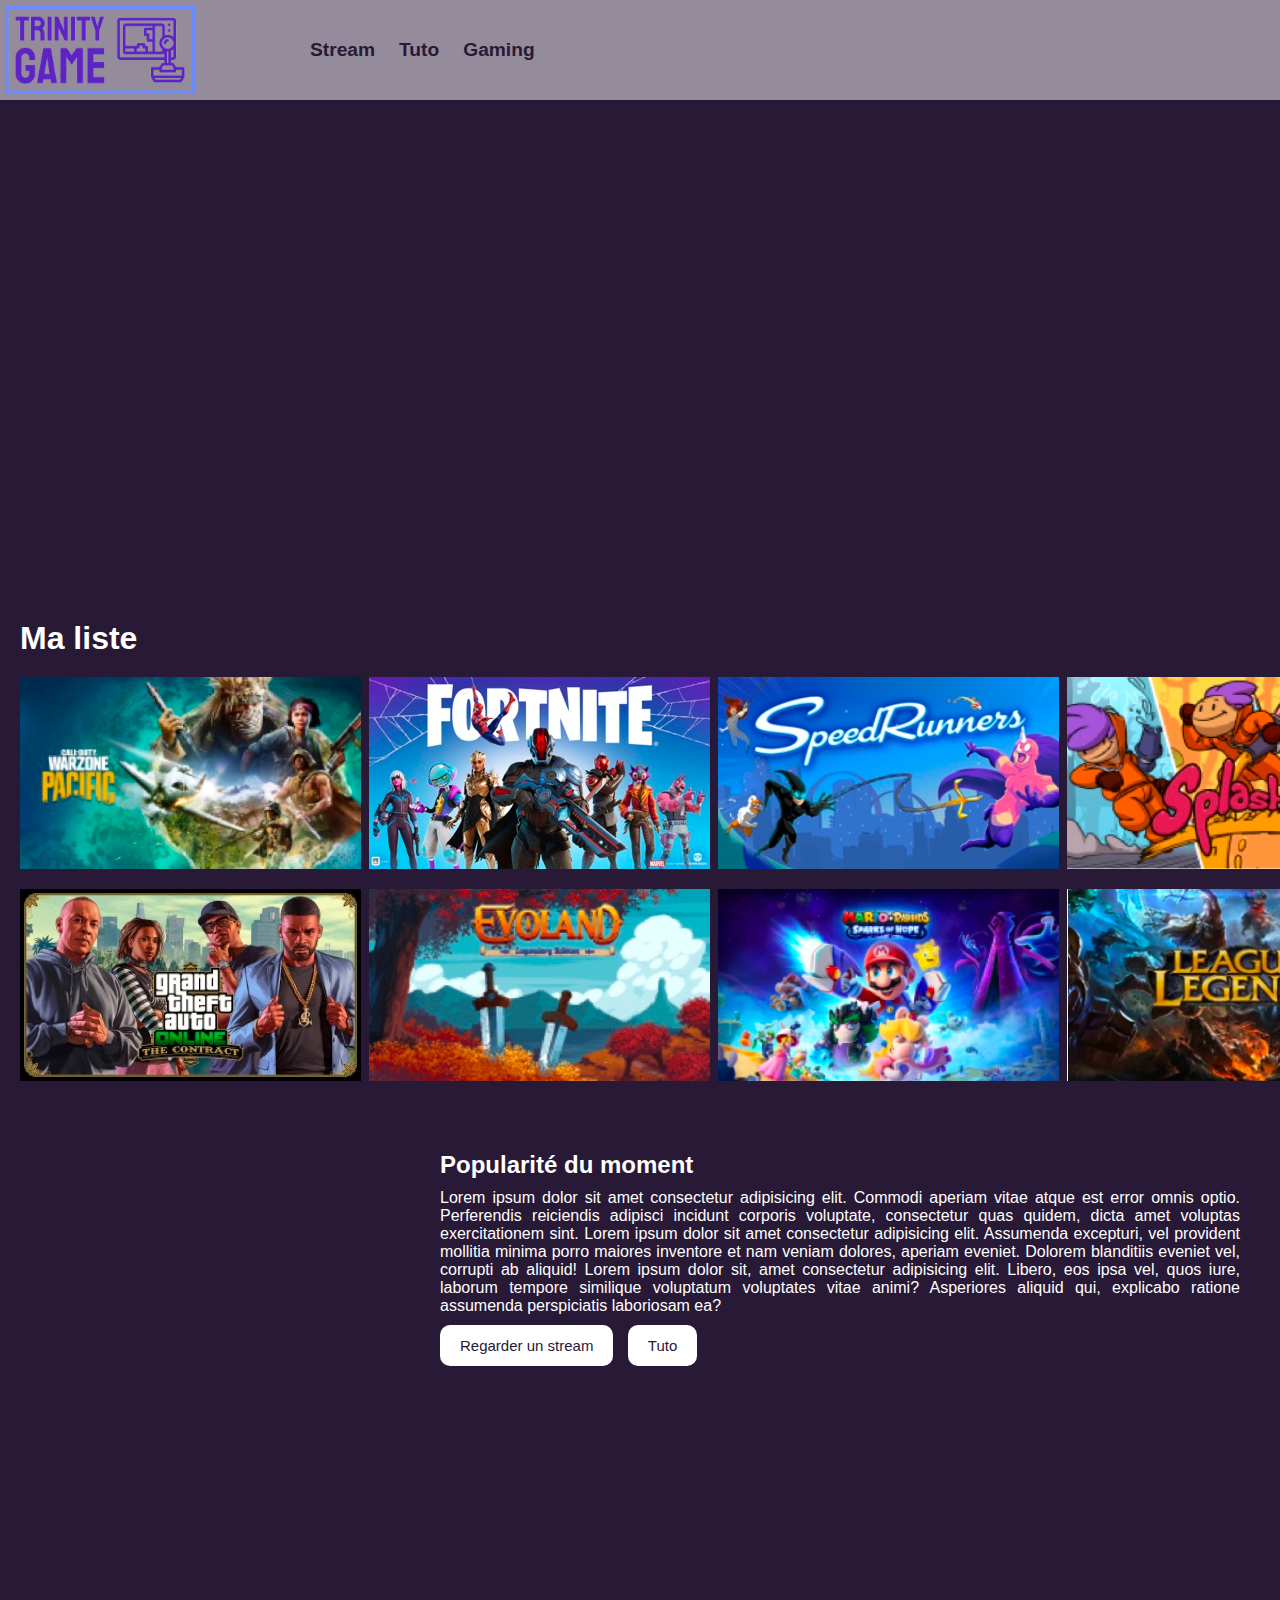
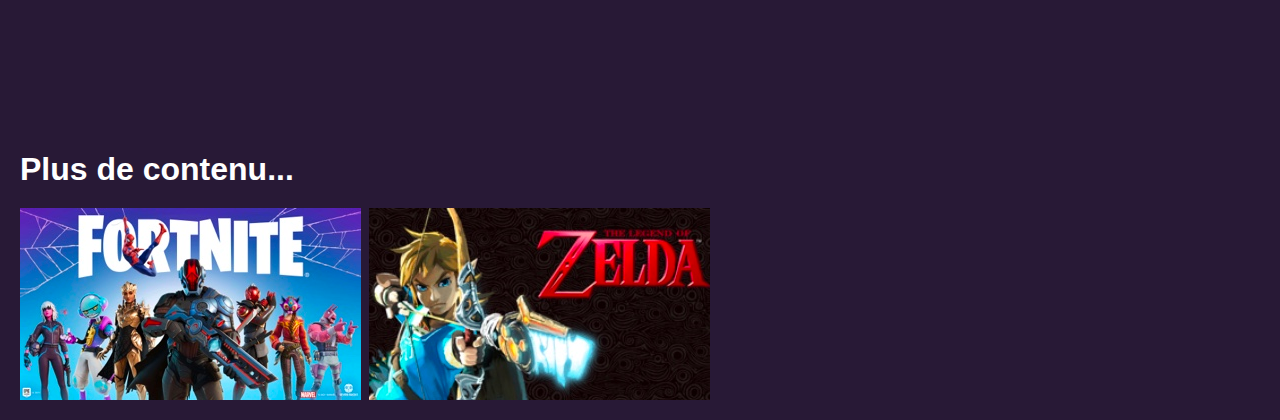
==== accueil.html @ 1bad74d0 "ajout de netflix x twitch de soukeyna Togba" ====
<!DOCTYPE html>
<html lang="en">
<head>
    <meta charset="UTF-8">
    <meta http-equiv="X-UA-Compatible" content="IE=edge">
    <meta name="viewport" content="width=device-width, initial-scale=1.0">
    <link rel="stylesheet" href="accueil.css">
    <title>Document</title>
</head>
<body>
    <nav>
        <img src="res/logo_small.png"/>

        <div class="liens">
            <a href="">Stream</a>
            <a href="">Tuto</a>
            <a href="">Gaming</a>
        </div>
    </nav>

    <div id="video">
        <video autoplay muted> 
            <source src="video/SpeedRunners Launch Trailer.mp4" >
        </video>
    </div>

    <div id="images">
        <h1> Ma liste </h1>

        <div class="ligne">
            <img src="res/t1.JPG">
            <img src="res/t9.JPG">
            <img src="res/t3.JPG">
            <img src="res/t4.JPG">
        </div>

        <div class="ligne">
            <img src="res/t5.JPG">
            <img src="res/t6.JPG">
            <img src="res/t7.JPG">
            <img src="res/t8.JPG">
            
        </div>
    </div>

    <section id="videoettexte">
    <div class="ligne">

        <div id="video">
            <video autoplay muted src="video/IMG_0261.mov"> </video>
        </div>

        <div id="texte">
            <h2>Popularité du moment</h2>
            <p> Lorem ipsum dolor sit amet consectetur adipisicing elit. Commodi aperiam vitae atque est error omnis optio.
                Perferendis reiciendis adipisci incidunt corporis voluptate, consectetur quas quidem, dicta amet voluptas exercitationem
                sint. Lorem ipsum dolor sit amet consectetur adipisicing elit. Assumenda excepturi, vel provident mollitia minima porro 
                maiores inventore et nam veniam dolores, aperiam eveniet. Dolorem blanditiis eveniet vel, corrupti ab aliquid! Lorem ipsum
                 dolor sit, amet consectetur adipisicing elit. Libero, eos ipsa vel, quos iure, laborum tempore similique voluptatum voluptates
                vitae animi? Asperiores aliquid qui, explicabo ratione assumenda perspiciatis laboriosam ea?</p>

            <button>Regarder un stream</button> 
            <button>Tuto</button>   
        </div>

    </div>
    </section>


    <div id="images">
        <h1> Plus de contenu... </h1>

        <div class="ligne">
            <img src="res/t9.JPG">
            <img src="res/t10.JPG">
        </div>

    </div>
   
</body>
</html>
---- accueil.css ----
*{
    margin: 0;
    padding: 0;
}

/*couleur du fond*/
body {
    background-color: rgb(40, 25, 54);
}

/*style de la barre de navigatoion*/
nav {
    background-color: rgba(255, 255, 255, 0.5);
    height: 100px;
    position: absolute;
    width: 100%;
}

nav img { /*redimensionne le logo*/
    width: 190px;
    margin: 5px;
}

/*lien de la nav barre*/
a {
    text-decoration: none;
    color: rgb(40, 25, 54);
    font-family:'Franklin Gothic Medium', 'Arial Narrow', Arial, sans-serif;
    font-weight: bold;
    margin: 10px;
    font-size:larger ;

}

a:hover {
    text-decoration: solid;
    color: white;
}

/*pour que les éléments de la nav soient alligné*/
nav {
    display: flex;
    align-items: center;
}

/*pour que les liens se décollent du logo*/
nav .liens {
    margin-left: 100px;
}

/*pour que la vidéo speedrunners prennent toute la largeur */
video {
    width: 100%;
}

#video {
    /*pour la bande annonce speedrunners*/
    height: 600px;
    overflow: hidden;

    /*pour la video trailer mario*/
    flex: 1;
    max-width: 100%;
}

/*pour alligner les contenus*/
.ligne {
    display: flex;
}


img {
    margin-top: 20px;
    margin-right: 8px ;
}


/*pour le texte à côté de la video mario*/
#texte {
    flex: 2;
    padding: 20px;
    text-align: justify;
    color: white;
    font-family:'Franklin Gothic Medium', 'Arial Narrow', Arial, sans-serif;

}

#videoettexte {
    margin-top: 50px;
    margin-left: 20px;
    margin-right: 20px;
}

#images {
    margin: 20px;
}

h2 {
    margin-bottom: 10px;
    font-family:'Franklin Gothic Medium', 'Arial Narrow', Arial, sans-serif;

}

button {
    padding: 12px 20px;
    color: rgb(40, 25, 54);
    background-color: white;
    border: none;
    font-size: 15px;
    border-radius: 10px;
    margin-right: 10px;
    margin-top: 10px;
}

button:hover {
    color: white;
    background-color: rgb(84, 74, 94) ;
    cursor: pointer;
}

h1{
    color: white;
    font-family:'Franklin Gothic Medium', 'Arial Narrow', Arial, sans-serif;

}
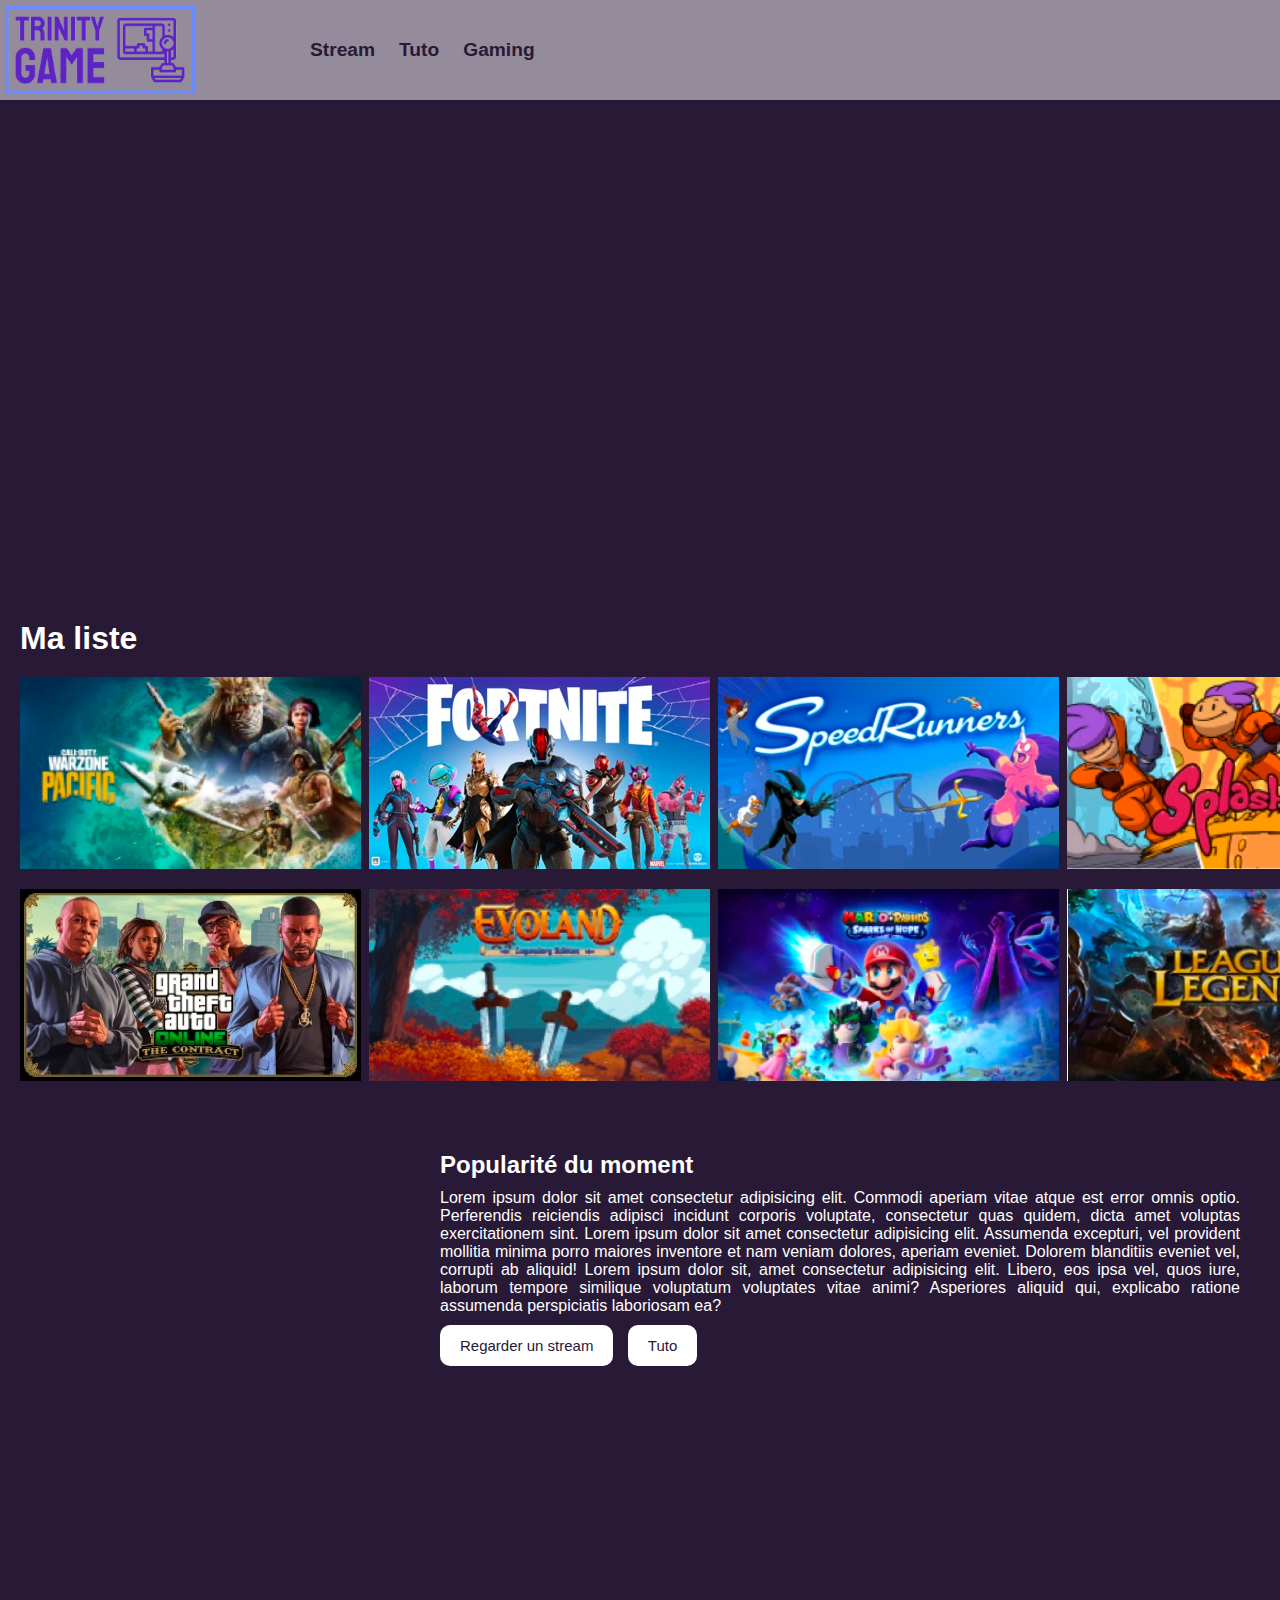
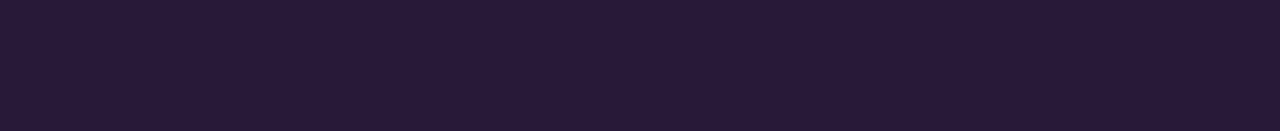
==== commit 4c43690b: "Update accueil.html" ====
--- a/accueil.html
+++ b/accueil.html
@@ -67,15 +67,7 @@
     </section>
 
 
-    <div id="images">
-        <h1> Plus de contenu... </h1>
 
-        <div class="ligne">
-            <img src="res/t9.JPG">
-            <img src="res/t10.JPG">
-        </div>
-
-    </div>
    
 </body>
-</html>+</html>
